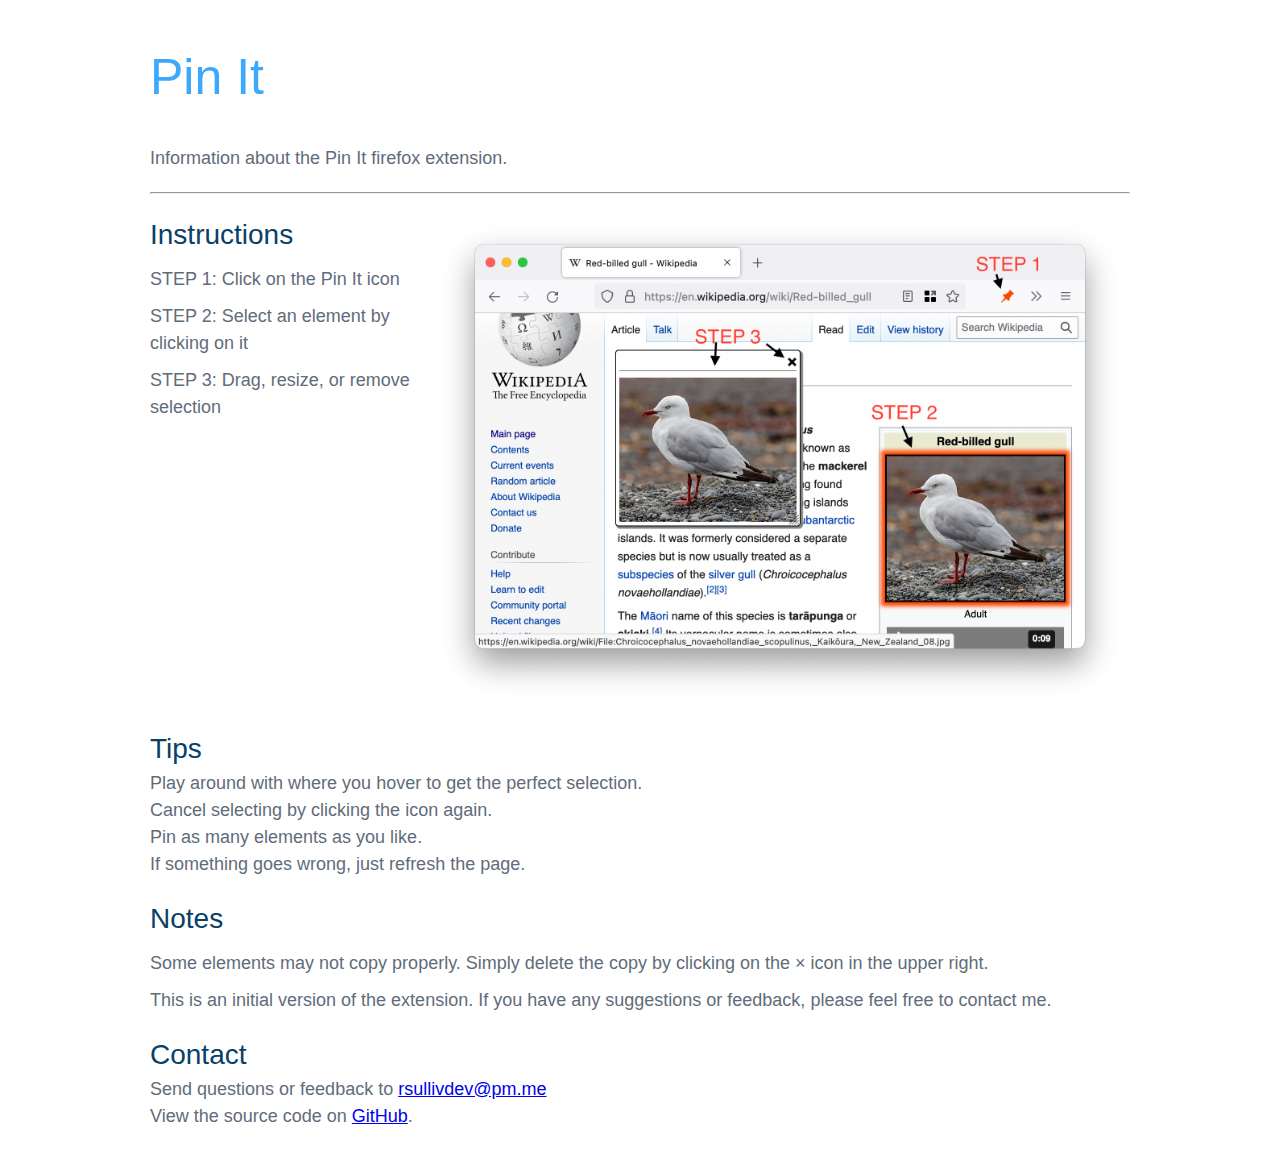
==== index.html @ 90bb575b "rename for github pages" ====
<!DOCTYPE html>
<html lang="en">
  <head>
    <meta charset="UTF-8">
    <meta http-equiv="X-UA-Compatible" content="IE=edge">
    <meta name="viewport" content="width=device-width, initial-scale=1.0">
    <title>Pin It Extension</title>
    <link rel="stylesheet" href="reset.css">
    <link rel="stylesheet" href="styles.css">
  </head>
  <body>

    <main>

      <header>
        <h1>Pin It</h1>
        <p>Information about the Pin It firefox extension.</p>
      </header>

      <hr />

      <section>
        <div id="instructions">
          <div>
            <h2>Instructions</h2>
            <ol>
              <li>
                STEP 1: Click on the Pin It icon
              </li>
              <li>
                STEP 2: Select an element by clicking on it
              </li>
              <li>
                STEP 3: Drag, resize, or remove selection
              </li>
            </ol>
          </div>
          
          <img
            src="screenshot.png"
            width="700"
            height="auto"
          >
        </div>
        
      </section>


      <section>
        <h2>Tips</h2>
        <p>Play around with where you hover to get the perfect selection.</p>
        <p>Cancel selecting by clicking the icon again.</p>
        <p>Pin as many elements as you like.</p>
        <p>If something goes wrong, just refresh the page.</p>
      </section>

      <section>
        <h2>Notes</h2>
        <ul>
          <li>
            Some elements may not copy properly. Simply delete the copy by clicking on the &times; icon in the upper right.
          </li>
          <li>
            This is an initial version of the extension. If you have any suggestions or feedback, please feel free to contact me.
          </li>
        </ul>
      </section>


      <section>
        <h2>Contact</h2>
        <p>
          Send questions or feedback to <a href="mailto:rsullivdev@pm.me">rsullivdev@pm.me</a>
        </p>
        <p>View the source code on <a target="_blank" href="https://github.com/rysllvn/pin-it-extension">GitHub</a>.</p>
      </section>

    </main>

  </body>
</html>
---- styles.css ----
body {
  font-family: 'Lucida Sans', 'Lucida Sans Regular', 'Lucida Grande', 'Lucida Sans Unicode', Geneva, Verdana, sans-serif;
  color: #5f6c7b;
  font-size: 18px;
  line-height: 1.5;
}

main {
  max-width: 980px;
  margin: 0 auto;
  padding: 10px;
}

h1 {
  color: #3da9fc;
  font-size: 50px;
  margin: 30px 0;
}

h2 {
  color: #094067;
  font-size: 28px;
}

p {
  color: #5f6c7b;
}

hr {
  margin: 20px 0;
  color: #094067;
}

section {
  margin: 20px 0;
}

li {
  list-style: none;
  margin: 10px 0;
  padding: 0;
}
ol {
  padding: 0;
}
ul {
  padding: 0;
}

#instructions {
  display: flex;
}
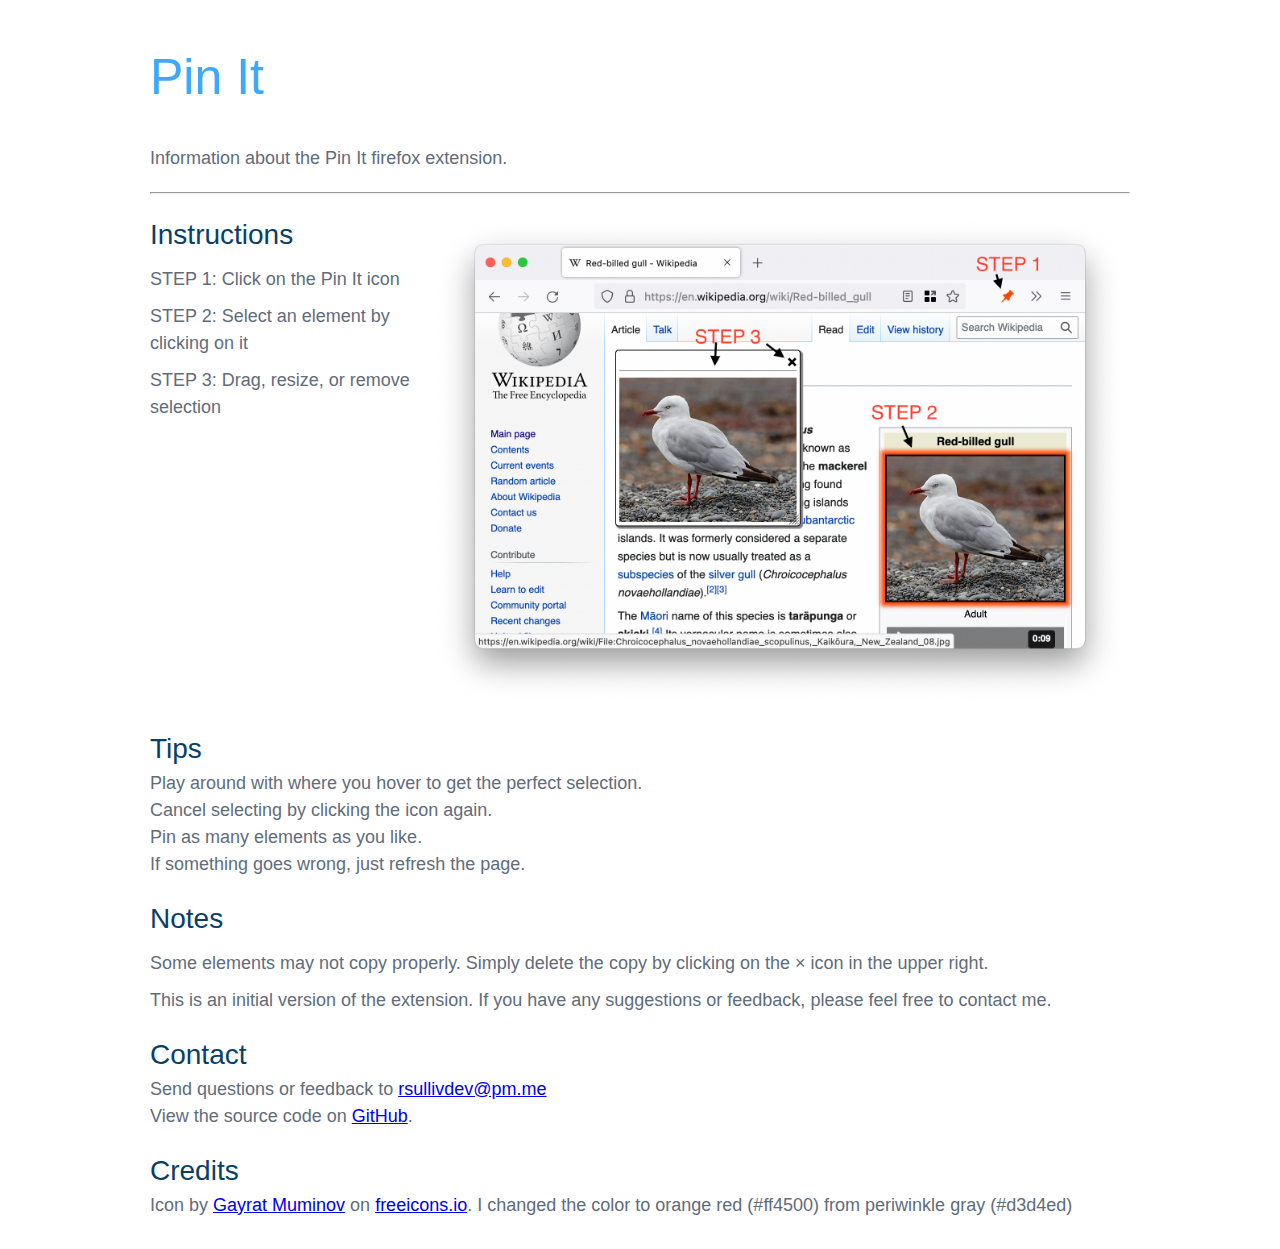
==== commit 2d46cce3: "credit icon" ====
--- a/index.html
+++ b/index.html
@@ -75,6 +75,15 @@
         <p>View the source code on <a target="_blank" href="https://github.com/rysllvn/pin-it-extension">GitHub</a>.</p>
       </section>
 
+      <section>
+        <h2>Credits</h2>
+        <p>
+          Icon by <a href="https://freeicons.io/profile/3277">Gayrat Muminov</a> on <a href="https://freeicons.io">freeicons.io</a>.
+
+          I changed the color to orange red (#ff4500) from periwinkle gray (#d3d4ed)
+        </p>
+      </section>
+
     </main>
 
   </body>
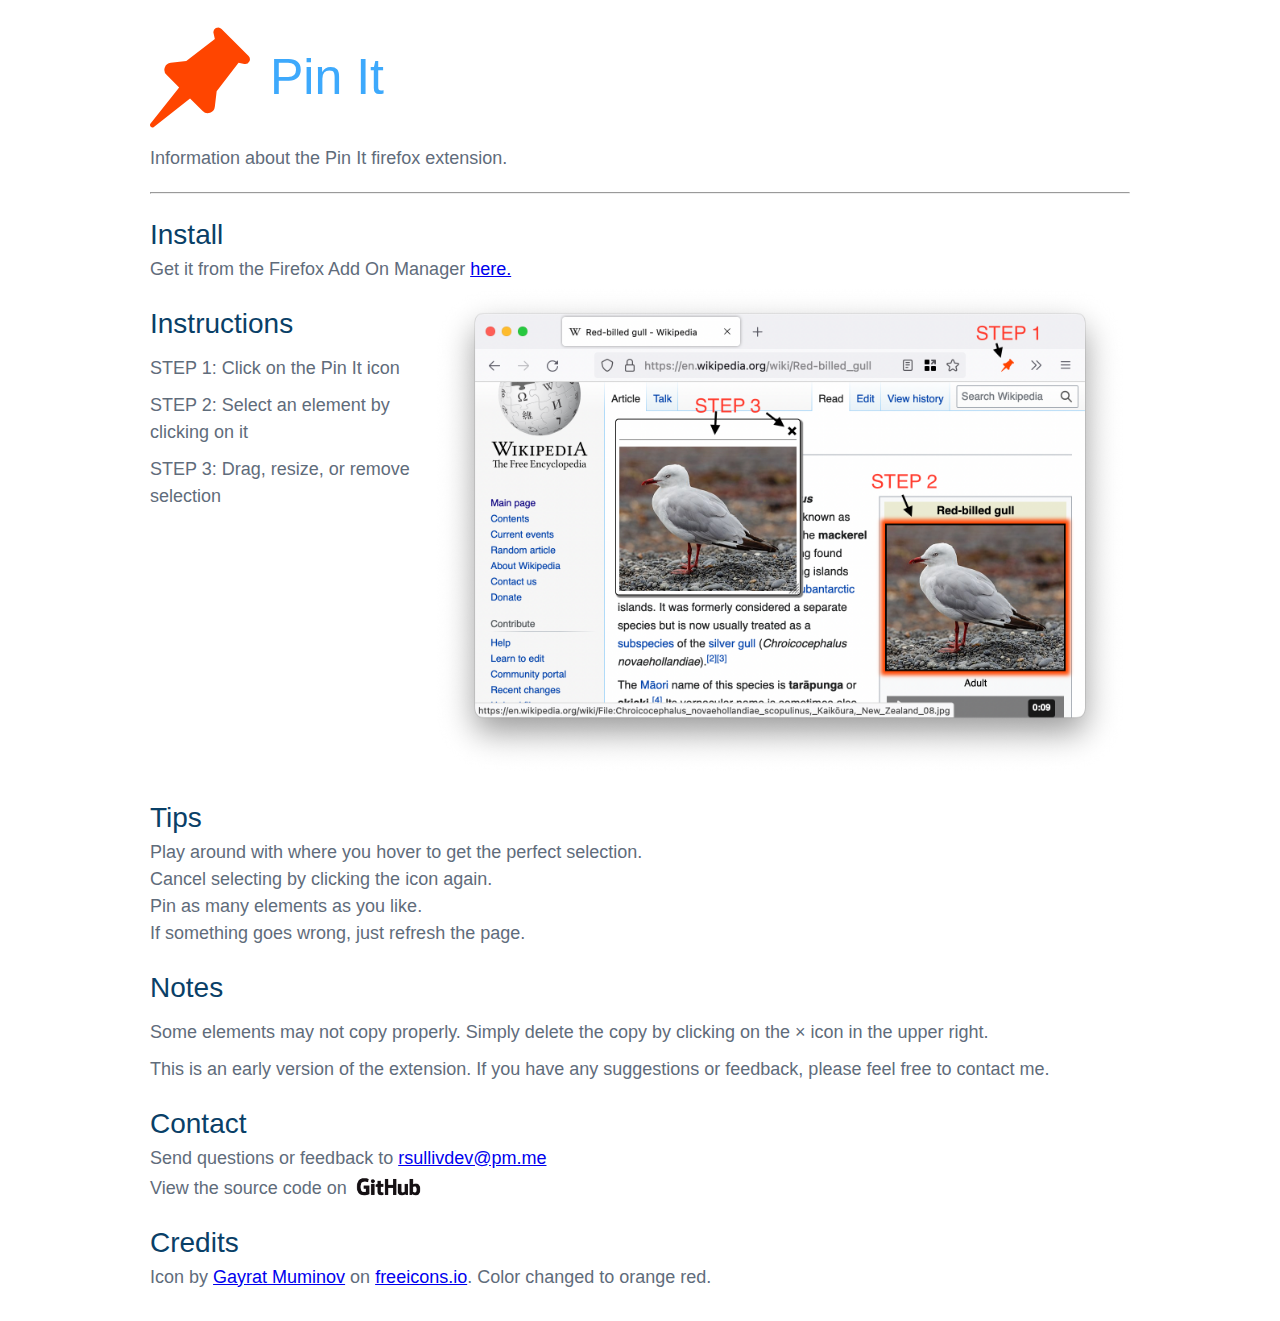
==== commit 3d2ef8f2: "added pin icon, github logo" ====
--- a/index.html
+++ b/index.html
@@ -5,6 +5,7 @@
     <meta http-equiv="X-UA-Compatible" content="IE=edge">
     <meta name="viewport" content="width=device-width, initial-scale=1.0">
     <title>Pin It Extension</title>
+    <link rel="icon" href="pin.svg"/>
     <link rel="stylesheet" href="reset.css">
     <link rel="stylesheet" href="styles.css">
   </head>
@@ -13,14 +14,24 @@
     <main>
 
       <header>
-        <h1>Pin It</h1>
+        <div class="container">
+          <img src="pin.svg" width="100" height="auto">
+          <h1>Pin It</h1>
+        </div>
+        
         <p>Information about the Pin It firefox extension.</p>
       </header>
 
       <hr />
 
       <section>
-        <div id="instructions">
+        <h2>Install</h2>
+        <p>
+          Get it from the Firefox Add On Manager
+          <a href="https://addons.mozilla.org/en-US/firefox/addon/pin-it/" target="_blank">here.</a>
+        </p>
+
+        <div class="container">
           <div>
             <h2>Instructions</h2>
             <ol>
@@ -61,7 +72,7 @@
             Some elements may not copy properly. Simply delete the copy by clicking on the &times; icon in the upper right.
           </li>
           <li>
-            This is an initial version of the extension. If you have any suggestions or feedback, please feel free to contact me.
+            This is an early version of the extension. If you have any suggestions or feedback, please feel free to contact me.
           </li>
         </ul>
       </section>
@@ -72,7 +83,12 @@
         <p>
           Send questions or feedback to <a href="mailto:rsullivdev@pm.me">rsullivdev@pm.me</a>
         </p>
-        <p>View the source code on <a target="_blank" href="https://github.com/rysllvn/pin-it-extension">GitHub</a>.</p>
+        <p>
+          View the source code on
+          <a target="_blank" href="https://github.com/rysllvn/pin-it-extension">
+            <img style="vertical-align: bottom;" height="30" width="auto" src="GitHub_Logo.png">
+          </a>
+        </p>
       </section>
 
       <section>
@@ -80,7 +96,7 @@
         <p>
           Icon by <a href="https://freeicons.io/profile/3277">Gayrat Muminov</a> on <a href="https://freeicons.io">freeicons.io</a>.
 
-          I changed the color to orange red (#ff4500) from periwinkle gray (#d3d4ed)
+          Color changed to orange red.
         </p>
       </section>
 
--- a/styles.css
+++ b/styles.css
@@ -20,6 +20,7 @@
 h2 {
   color: #094067;
   font-size: 28px;
+  margin-top: 20px;
 }
 
 p {
@@ -47,6 +48,11 @@
   padding: 0;
 }
 
-#instructions {
+.container {
   display: flex;
+  gap: 20px;
 }
+
+#github {
+  cursor: pointer;
+}
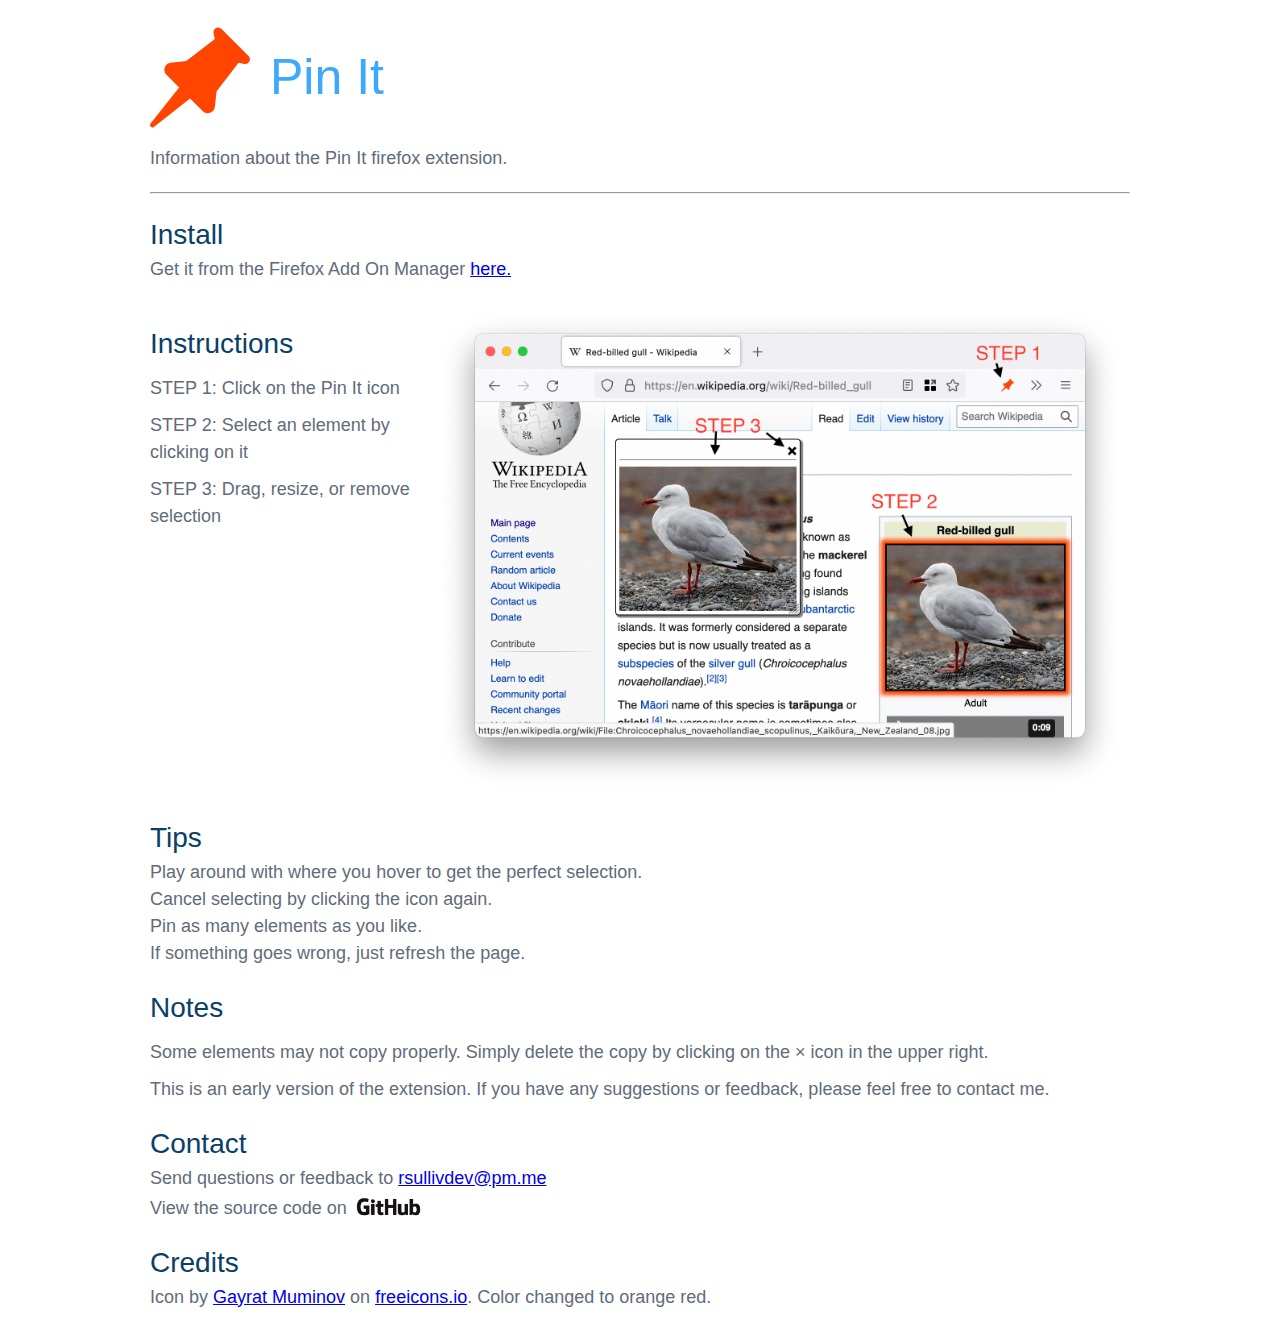
==== commit 532e7ce4: "hard code some styles" ====
--- a/index.html
+++ b/index.html
@@ -14,7 +14,7 @@
     <main>
 
       <header>
-        <div class="container">
+        <div style="display: flex;gap: 20px;">
           <img src="pin.svg" width="100" height="auto">
           <h1>Pin It</h1>
         </div>
@@ -31,7 +31,7 @@
           <a href="https://addons.mozilla.org/en-US/firefox/addon/pin-it/" target="_blank">here.</a>
         </p>
 
-        <div class="container">
+        <div style="display: flex;gap: 20px; margin-top: 20px;" >
           <div>
             <h2>Instructions</h2>
             <ol>
